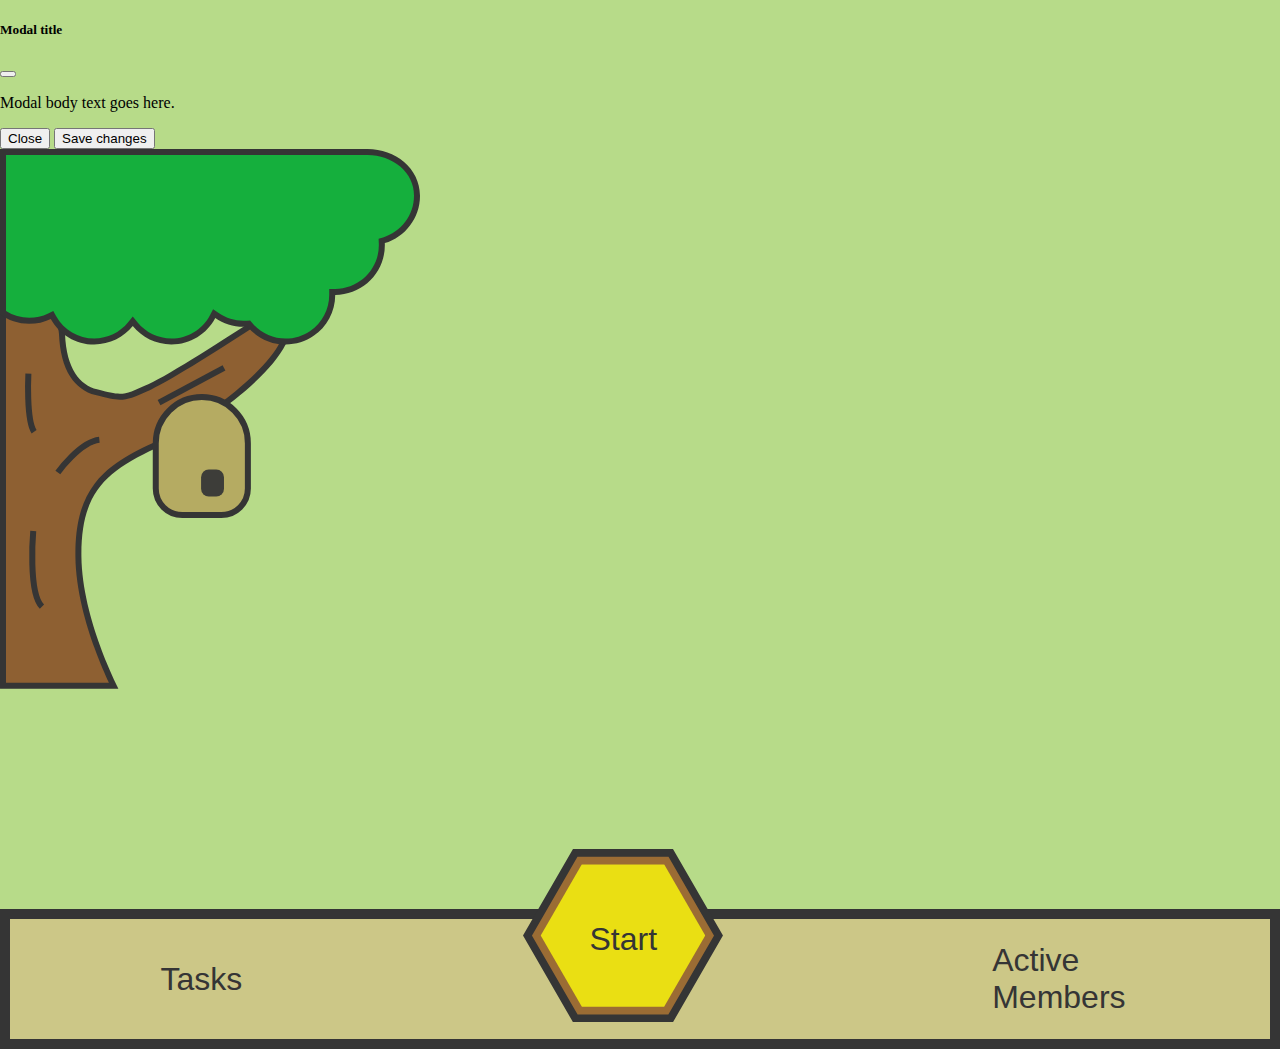
==== index.html @ b9d981a8 "add tasks modal" ====
<!DOCTYPE html>
<html lang="en">

<head>
    <meta charset="UTF-8">
    <meta name="viewport" content="width=device-width, initial-scale=1.0">
    <title>StudyHive</title>
    <link rel="stylesheet" href="styles.css">
    <script src="index.js"></script>
    <link href="https://cdn.jsdelivr.net/npm/bootstrap@5.3.2/dist/css/bootstrap.min.css" rel="stylesheet"
        integrity="sha384-T3c6CoIi6uLrA9TneNEoa7RxnatzjcDSCmG1MXxSR1GAsXEV/Dwwykc2MPK8M2HN" crossorigin="anonymous">
    <link rel="icon" type="image/x-icon" href="./assets/favicon/favicon.ico">
</head>

<body>
    <div id="tasks" class="modal modal-lg" tabindex="-1">
        <div class="modal-dialog">
            <div class="modal-content">
                <div class="modal-header">
                    <h5 class="modal-title">Modal title</h5>
                    <button type="button" class="btn-close" data-bs-dismiss="modal" aria-label="Close"></button>
                </div>
                <div class="modal-body">
                    <p>Modal body text goes here.</p>
                </div>
                <div class="modal-footer">
                    <button type="button" class="btn btn-secondary" data-bs-dismiss="modal">Close</button>
                    <button type="button" class="btn btn-primary">Save changes</button>
                </div>
            </div>
        </div>
    </div>
    <div id="container">
        <div id="game">
            <svg id="tree" data-name="Layer 1" xmlns="http://www.w3.org/2000/svg" viewBox="0 0 700.2 899.76">
                <g>
                    <path
                        d="m5,894.76V243.33c9.04,1.34,27.9,4.73,46.68,11.84,33.38,12.65,50.76,30.45,51.66,52.9,1.15,28.83,7.13,51.84,17.76,68.4,9.55,14.87,22.79,24.62,39.36,28.97,19.46,5.11,29.68,7.52,39.3,7.52,12.88,0,23.23-4.62,43.84-13.83,2.04-.91,4.19-1.87,6.47-2.88,40.55-18.02,178.5-108.86,198.08-121.8,5.6,2.22,20.58,9.2,26.02,22.06,3.36,7.95,2.52,17.1-2.52,27.21-25.92,51.99-121.81,128.51-213.76,170.58-49.61,22.69-77.56,42.17-96.49,67.23-21.81,28.88-31.27,65.29-30.67,118.05,1.02,89.65,45.6,187.96,58.82,215.18H5Z"
                        style="fill: #8e6032;" />
                    <path
                        d="m10,249.2c9.85,1.71,25.01,4.99,40.07,10.71,14.28,5.43,25.61,11.94,33.7,19.36,9.36,8.59,14.13,18.08,14.57,28.99,1.19,29.73,7.43,53.59,18.55,70.9,10.25,15.96,24.48,26.43,42.3,31.11,19.89,5.22,30.37,7.68,40.57,7.68,13.95,0,24.62-4.77,45.88-14.27,2.04-.91,4.19-1.87,6.46-2.88,39.6-17.6,170.46-103.49,196.57-120.72,6,2.69,16.78,8.68,20.88,18.33,2.82,6.64,2.05,14.19-2.38,23.06-25.48,51.12-120.3,126.6-211.37,168.26-50.42,23.07-78.93,42.99-98.4,68.76-11.28,14.94-19.28,31.8-24.45,51.54-5.17,19.76-7.54,42.52-7.23,69.58.63,55.53,17.75,113.7,32.01,152.72,9.01,24.67,17.91,44.76,23.85,57.4H10V249.2m-10-11.57v662.12h197.62s-60.71-115.48-61.9-220.24c-1.19-104.76,38.88-141.63,124.25-180.68,90.14-41.23,188.75-117.9,216.16-172.89,20.71-41.55-28.62-57.06-28.62-57.06,0,0-156.6,103.74-199.45,122.79-25.11,11.16-35.29,16.29-48.28,16.29-9.18,0-19.77-2.56-38.03-7.35-28.32-7.44-51.01-33.21-53.4-92.74C105.95,248.35,0,237.64,0,237.64h0Z"
                        style="fill: #353535;" />
                </g>
                <g>
                    <path
                        d="m476.12,320.95c-23.14,0-44.91-10.2-59.74-27.99l-1.66-1.99-2.59.21c-2.06.17-4.16.25-6.25.25-15.9,0-31.17-4.76-44.17-13.77l-4.64-3.21-2.63,4.99c-13.51,25.61-39.87,41.51-68.8,41.51-23.56,0-45.57-10.5-60.39-28.81l-3.88-4.8-3.89,4.8c-14.83,18.31-36.85,28.81-60.41,28.81-28.26,0-54.34-15.37-68.05-40.12l-2.29-4.13-4.26,2.05c-10.58,5.1-21.93,7.68-33.74,7.68-15.76,0-30.83-4.65-43.74-13.47V5h607.98c21.24,0,42.2,7.49,57.5,20.54,15.94,13.59,24.71,32.13,24.71,52.2,0,17.01-5.39,33.16-15.6,46.71-9.88,13.11-23.92,22.94-39.53,27.68l-3.71,1.13.17,3.87c.05,1.16.08,2.29.08,3.35,0,42.86-34.87,77.73-77.74,77.73h-5v5c0,25.63-12.63,49.6-33.79,64.13-12.97,8.91-28.17,13.61-43.95,13.61Z"
                        style="fill: #15af3d;" />
                    <path
                        d="m612.98,10c20.07,0,39.84,7.05,54.26,19.34,14.81,12.63,22.96,29.81,22.96,48.4,0,15.92-5.05,31.03-14.59,43.71-9.24,12.27-22.38,21.47-36.99,25.9l-7.42,2.25.33,7.74c.05,1.13.07,2.15.07,3.14,0,40.1-32.63,72.73-72.74,72.73h-10v10c0,23.98-11.82,46.41-31.62,60.01-12.13,8.33-26.35,12.73-41.12,12.73-21.65,0-42.02-9.55-55.9-26.19l-3.32-3.99-5.17.42c-1.92.16-3.89.24-5.84.24-14.87,0-29.16-4.45-41.32-12.88l-9.27-6.43-5.27,9.98c-12.64,23.96-37.31,38.85-64.38,38.85-22.04,0-42.64-9.82-56.51-26.95l-7.77-9.59-7.77,9.59c-13.88,17.13-34.48,26.96-56.52,26.96-26.44,0-50.84-14.39-63.67-37.55l-4.58-8.26-8.51,4.1c-9.89,4.77-20.52,7.19-31.57,7.19-13.87,0-27.16-3.84-38.74-11.16V10h602.98m0-10H0v275.55c13.67,9.99,30.52,15.88,48.74,15.88,12.86,0,25.04-2.94,35.91-8.18,14.11,25.47,41.25,42.7,72.42,42.7,25.96,0,49.13-11.95,64.29-30.66,15.15,18.71,38.32,30.66,64.28,30.66,31.77,0,59.36-17.91,73.22-44.18,13.35,9.25,29.56,14.66,47.02,14.66,2.24,0,4.46-.09,6.66-.27,15.18,18.21,38.02,29.79,63.58,29.79,17.36,0,33.47-5.35,46.78-14.49,21.72-14.91,35.96-39.92,35.96-68.25,45.69,0,82.74-37.04,82.74-82.73,0-1.19-.03-2.38-.08-3.56,33.96-10.3,58.68-41.86,58.68-79.18,0-45.7-41.52-77.74-87.22-77.74h0Z"
                        style="fill: #353535;" />
                </g>
                <path d="m55.41,636.97s-8.93,102.7,14.51,126.14"
                    style="fill: none; stroke: #353535; stroke-miterlimit: 10; stroke-width: 10px;" />
                <path d="m96.43,539.23s36.84-51.11,69.21-54.46"
                    style="fill: none; stroke: #353535; stroke-miterlimit: 10; stroke-width: 10px;" />
                <path d="m47.32,374.44s-3.9,76.89,9.49,96.99"
                    style="fill: none; stroke: #353535; stroke-miterlimit: 10; stroke-width: 10px;" />
                <line x1="265.14" y1="422.94" x2="373.42" y2="364.89"
                    style="fill: none; stroke: #353535; stroke-miterlimit: 10; stroke-width: 10px;" />
                <path
                    d="m336.47,413.63h0c42.38,0,76.78,34.41,76.78,76.78v75.69c0,24.43-19.84,44.27-44.27,44.27h-65.03c-24.43,0-44.27-19.84-44.27-44.27v-75.69c0-42.38,34.41-76.78,76.78-76.78Z"
                    style="fill: #b5ab62; stroke: #353535; stroke-miterlimit: 10; stroke-width: 10px;" />
                <rect x="335.22" y="534.41" width="38.19" height="44.83" rx="12.84" ry="12.84" style="fill: #3d3d39;" />
            </svg>
        </div>
        <div id="footer">
            <ul id="navbar">
                <li><button class="nav-btn" type="button" data-bs-toggle="modal" data-bs-target="#tasks">Tasks</button>
                </li>
                <li>
                    <div id="start-btn">
                        <svg data-name="uuid-1a381f9b-8e4e-4014-9151-9b1c3576fd9d" xmlns="http://www.w3.org/2000/svg"
                            xmlns:xlink="http://www.w3.org/1999/xlink" viewBox="0 0 256.67 222.28">
                            <defs>
                                <clipPath id="uuid-3773110d-340b-4125-b277-c23dad71c622">
                                    <polygon
                                        points="181.13 19.7 75.54 19.7 22.75 111.14 75.54 202.58 181.13 202.58 233.92 111.14 181.13 19.7"
                                        style="fill: none;" />
                                </clipPath>
                            </defs>
                            <polygon
                                points="189.61 5 67.05 5 5.77 111.14 67.05 217.28 189.61 217.28 250.89 111.14 189.61 5"
                                style="fill: #9b6c34; stroke: #353535; stroke-miterlimit: 10; stroke-width: 10px;" />
                            <g style="clip-path: url(#uuid-3773110d-340b-4125-b277-c23dad71c622);">
                                <rect id="start-btn-bg" x="17.78" y="19.7" width="221.12" height="187.18"
                                    style="fill: #eadf13;" />
                            </g>
                            <path d="m117.92,112.5c.1,0,.2,0,.3.01h-.3Z" style="fill: none;" />
                            <path d="m170.01,112.5c.26,0,.51,0,.77.01h-1.53c.25,0,.5-.01.76-.01Z" style="fill: none;" />
                            <path d="m222.1,112.5h0s-.3.01-.3.01c.1,0,.2,0,.3-.01Z" style="fill: none;" />
                            <path d="m17.04,112.51c.1,0,.2,0,.3.01h-.3Z" style="fill: none;" />
                            <path d="m69.13,112.51c.26,0,.51,0,.77.01h-1.53c.25,0,.5-.01.76-.01Z" style="fill: none;" />
                            <path d="m118.22,112.51h0s-.3.01-.3.01c.1,0,.2,0,.3-.01Z" style="fill: none;" />
                        </svg>
                        <p id="timer">Start</p>
                    </div>
                </li>
                <li>Active Members</li>
            </ul>
        </div>
    </div>


    <script src="https://cdn.jsdelivr.net/npm/bootstrap@5.3.2/dist/js/bootstrap.bundle.min.js"
        integrity="sha384-C6RzsynM9kWDrMNeT87bh95OGNyZPhcTNXj1NW7RuBCsyN/o0jlpcV8Qyq46cDfL"
        crossorigin="anonymous"></script>
</body>

</html>
---- styles.css ----
html {
    height: 100%;
    margin: 0px;
    padding: 0px;
}

body {
    background-color: #b7db89 !important;
    padding: 0px;
    margin: 0px;
    height: 100%;
}

#container {
    width: 100%;
    height: 100%;
    display: flex;
    flex-direction: column;
    justify-content: space-between;
}

#footer {
    background-color: #ccc787;
    border: #353535 10px solid;
    margin: 0px;
    flex-basis: 100px;
    padding: 10px;
    display: flex;
    justify-content: center;
}

#navbar {
    width: 100%;
    height: 100%;
    display: flex;
    color: #353535;
    flex-direction: row;
    justify-content: space-around;
    align-items: center;
    list-style: none;
    margin: 0px;
    padding: 0px;
}

#navbar li {
    display: inline;
    padding: 10px;
    font-size: 32px;
    font-family: sans-serif;
    flex-basis: 100px;
}

#start-btn {
    width: 200px;
    margin-top: -100px;
    margin-bottom: -20px;
    transition: 0.1s;
    transition-timing-function: ease-in-out;
    position: relative;
}

#tree {
    width: 420px;
}

#start-btn:hover {
    cursor: pointer;
}

#start-btn-bg {
    transition: "y 0.5s";
}

#timer {
    text-align: center;
    padding: 0px;
    margin: 0px;
    position: absolute;
    top: 50%;
    left: 50%;
    transform: translate(-50%, -50%);
}

.nav-btn {
    background-color: transparent;
    color: #353535;
    border: none;
    font-size: 32px;
}
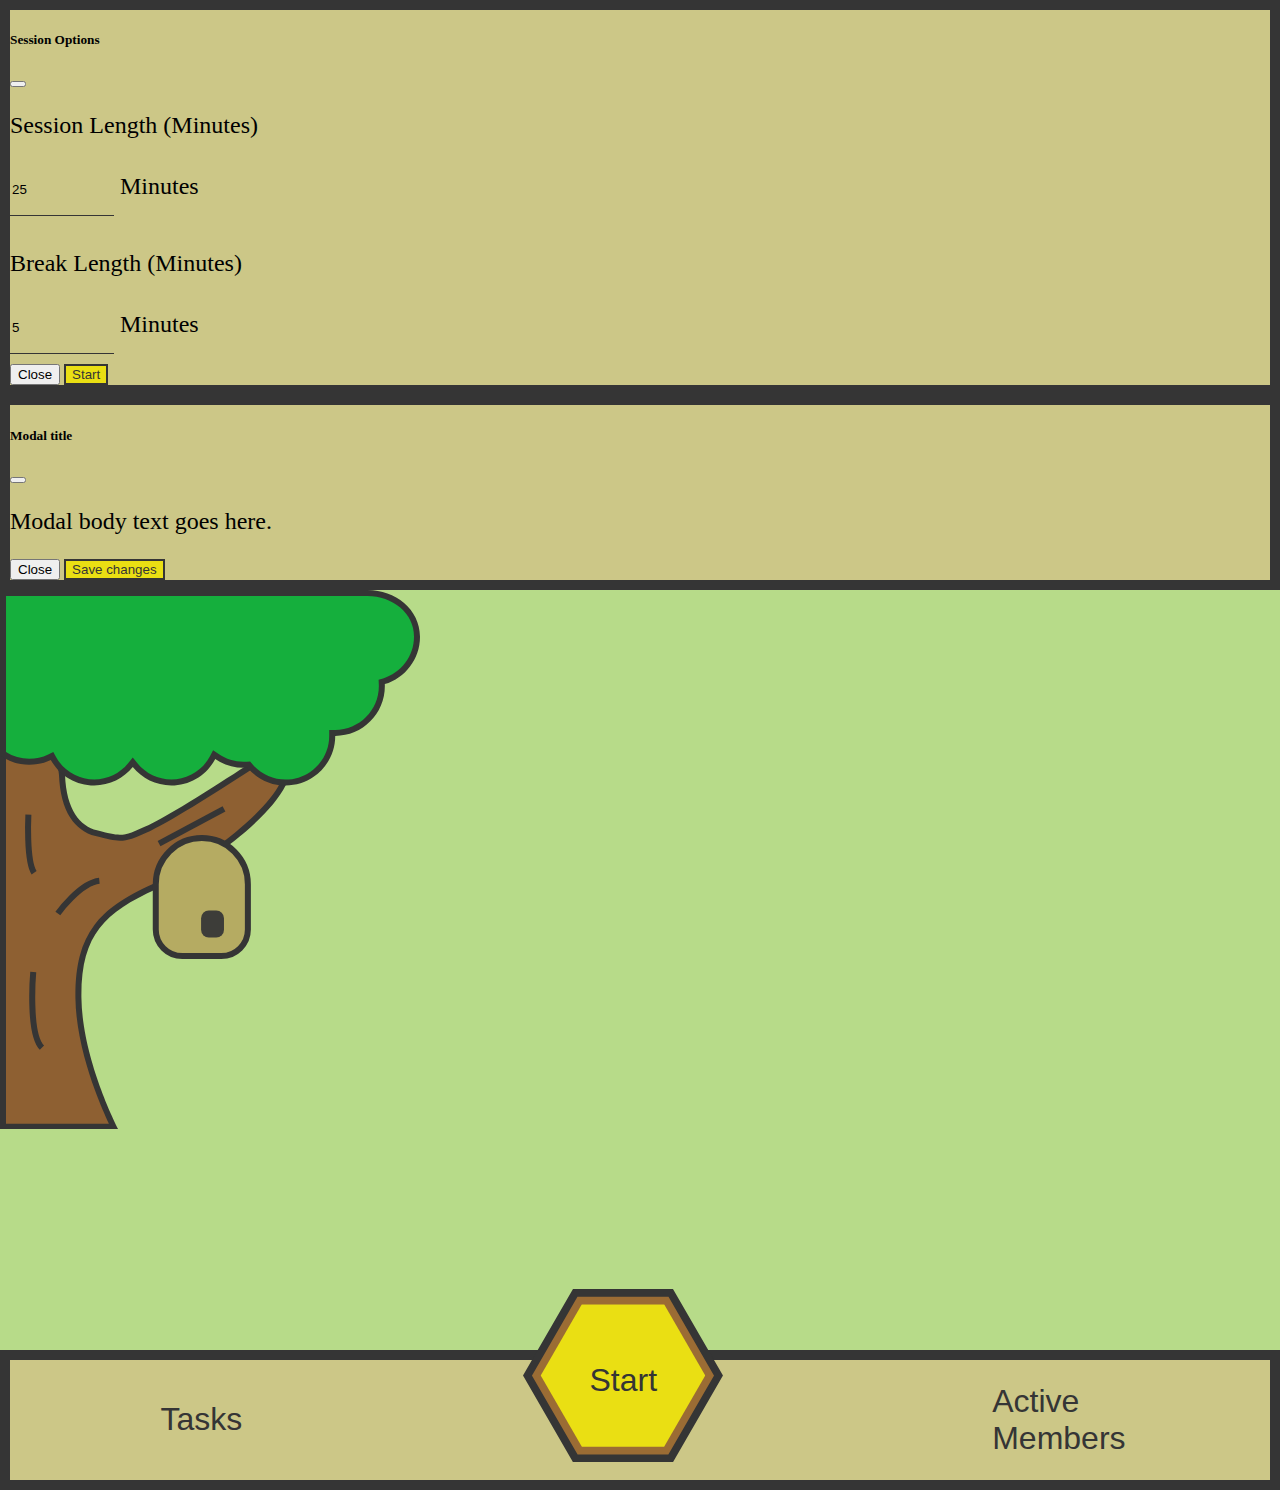
==== commit 355770e2: "add modal to change session length" ====
--- a/index.html
+++ b/index.html
@@ -13,6 +13,28 @@
 </head>
 
 <body>
+    <div id="timer-options-modal" class="modal" tabindex="-1">
+        <div class="modal-dialog">
+            <div class="modal-content">
+                <div class="modal-header">
+                    <h5 class="modal-title">Session Options</h5>
+                    <button type="button" class="btn-close" data-bs-dismiss="modal" aria-label="Close"></button>
+                </div>
+                <div class="modal-body">
+                    <p>Session Length (Minutes)</p>
+                    <input type="number" id="session-length" value="25" min="1" max="300">
+                    <span> Minutes</span>
+                    <p>Break Length (Minutes)</p>
+                    <input type="number" id="break-length" value="5" min="1" max="30">
+                    <span> Minutes</span>
+                </div>
+                <div class="modal-footer">
+                    <button type="button" class="btn" data-bs-dismiss="modal">Close</button>
+                    <button id="modal-start-btn" type="button" class="btn btn-primary">Start</button>
+                </div>
+            </div>
+        </div>
+    </div>
     <div id="tasks" class="modal modal-lg" tabindex="-1">
         <div class="modal-dialog">
             <div class="modal-content">
--- a/styles.css
+++ b/styles.css
@@ -86,4 +86,46 @@
     color: #353535;
     border: none;
     font-size: 32px;
+}
+
+.modal-content {
+    border: 10px solid #353535 !important;
+    border-radius: 0px !important;
+    background-color: #ccc787 !important;
+}
+
+.modal-header,
+.modal-footer {
+    border-color: #9c986b !important;
+}
+
+.modal-body {
+    font-size: 24px;
+}
+
+.modal-body input {
+    width: 100px;
+    height: 50px;
+    margin-bottom: 10px;
+    border: none;
+    border-bottom: 1px solid #353535;
+    background-color: transparent;
+}
+
+.btn-primary {
+    border: 2px solid #353535 !important;
+    background-color: #eadf13 !important;
+    color: #353535 !important;
+}
+
+/* Chrome, Safari, Edge, Opera */
+input::-webkit-outer-spin-button,
+input::-webkit-inner-spin-button {
+    -webkit-appearance: none;
+    margin: 0;
+}
+
+/* Firefox */
+input[type=number] {
+    -moz-appearance: textfield;
 }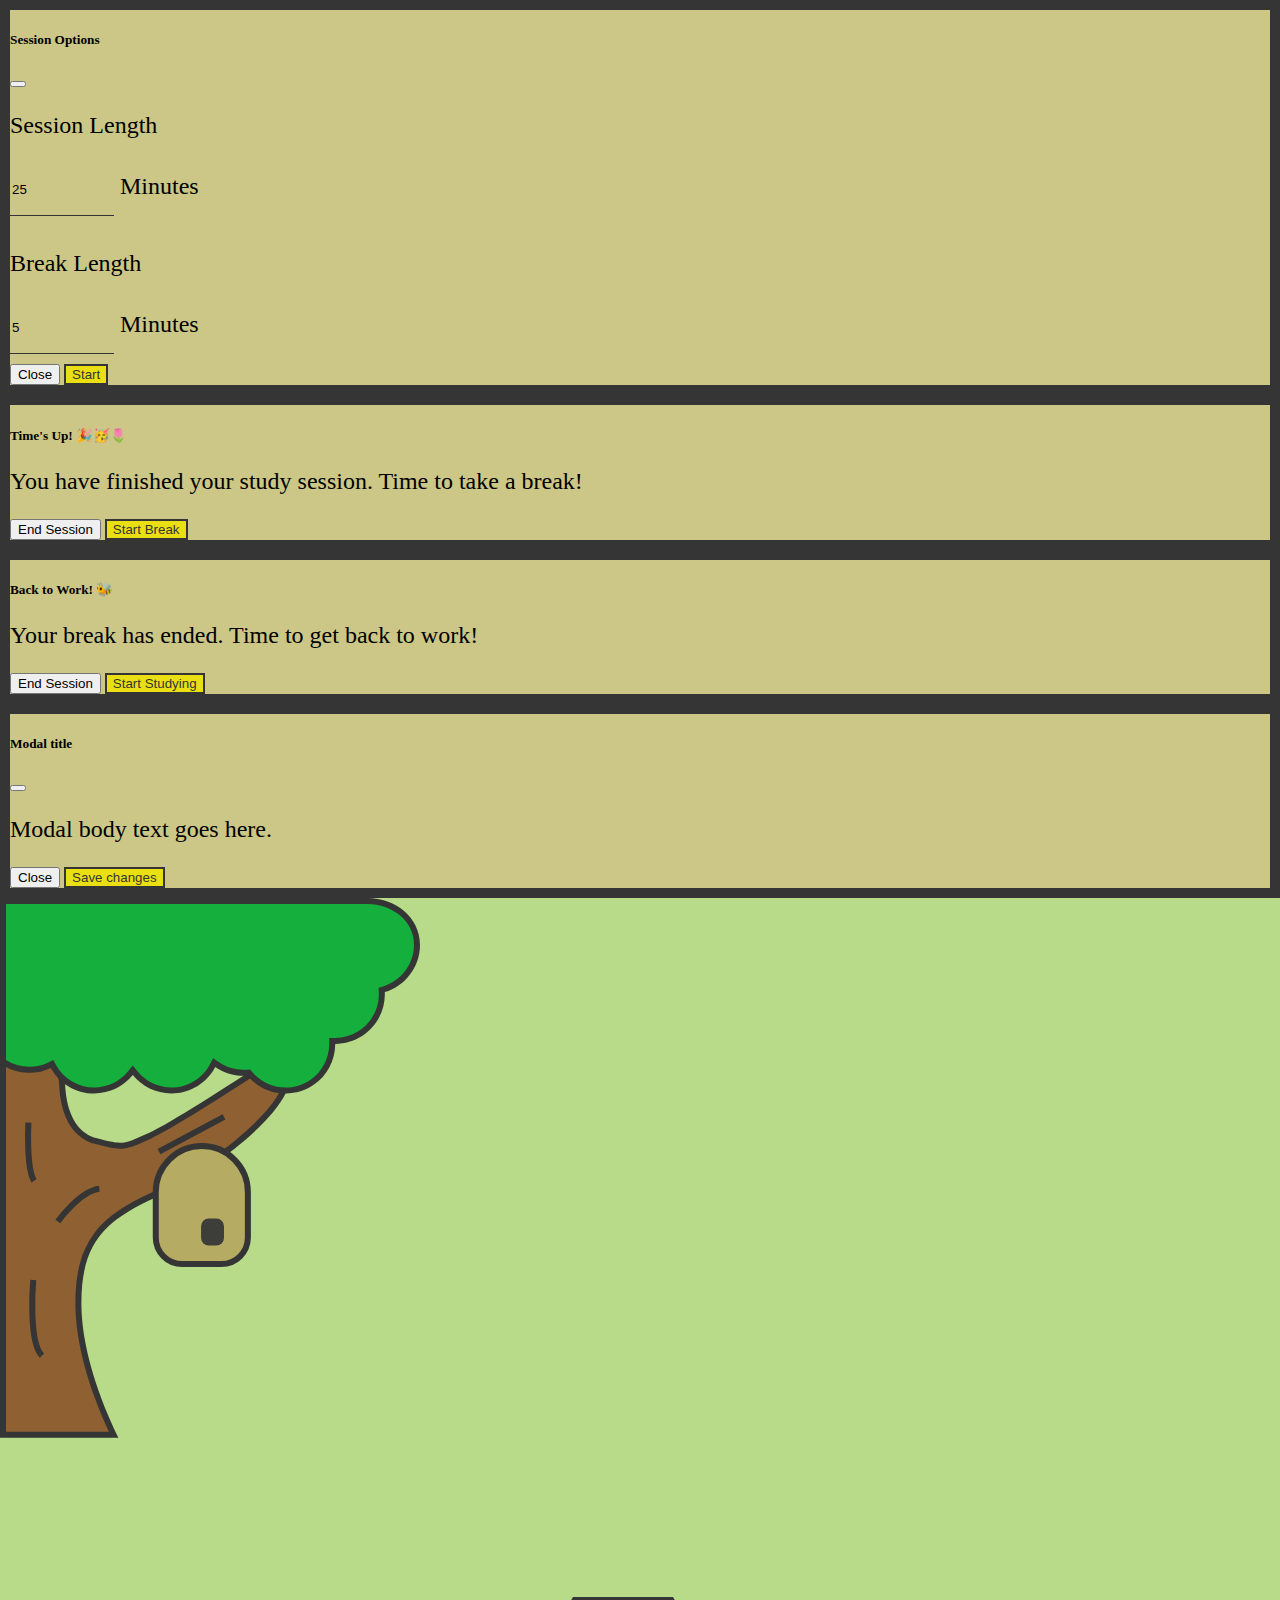
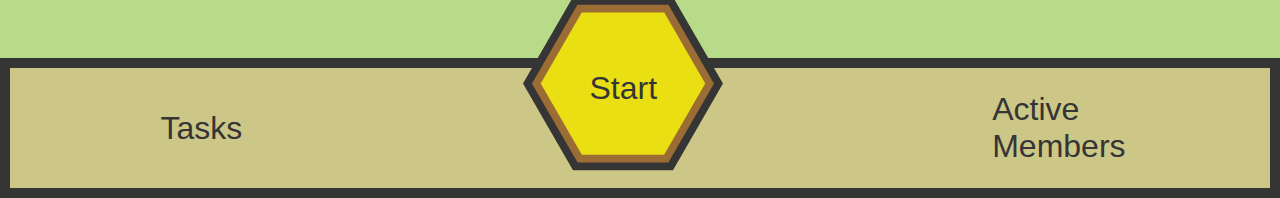
==== commit c3bd7183: "add modals for time up" ====
--- a/index.html
+++ b/index.html
@@ -21,16 +21,53 @@
                     <button type="button" class="btn-close" data-bs-dismiss="modal" aria-label="Close"></button>
                 </div>
                 <div class="modal-body">
-                    <p>Session Length (Minutes)</p>
+                    <p>Session Length</p>
                     <input type="number" id="session-length" value="25" min="1" max="300">
                     <span> Minutes</span>
-                    <p>Break Length (Minutes)</p>
+                    <p>Break Length</p>
                     <input type="number" id="break-length" value="5" min="1" max="30">
                     <span> Minutes</span>
                 </div>
                 <div class="modal-footer">
                     <button type="button" class="btn" data-bs-dismiss="modal">Close</button>
-                    <button id="modal-start-btn" type="button" class="btn btn-primary">Start</button>
+                    <button id="modal-start-btn" type="button" class="btn btn-primary"
+                        data-bs-dismiss="modal">Start</button>
+                </div>
+            </div>
+        </div>
+    </div>
+    <div id="study-over-modal" class="modal" tabindex="-1">
+        <div class="modal-dialog">
+            <div class="modal-content">
+                <div class="modal-header">
+                    <h5 class="modal-title">Time's Up! 🎉🥳🌷</h5>
+                </div>
+                <div class="modal-body">
+                    <p>You have finished your study session. Time to take a break!</p>
+                </div>
+                <div class="modal-footer">
+                    <button type="button" class="btn" data-bs-dismiss="modal"
+                        onclick="localStorage.removeItem('session')">End Session</button>
+                    <button type="button" class="btn btn-primary" data-bs-dismiss="modal" onclick="startBreak()">Start
+                        Break</button>
+                </div>
+            </div>
+        </div>
+    </div>
+    <div id="break-over-modal" class="modal" tabindex="-1">
+        <div class="modal-dialog">
+            <div class="modal-content">
+                <div class="modal-header">
+                    <h5 class="modal-title">Back to Work! 🐝</h5>
+                </div>
+                <div class="modal-body">
+                    <p>Your break has ended. Time to get back to work!</p>
+                </div>
+                <div class="modal-footer">
+                    <button type="button" class="btn" data-bs-dismiss="modal"
+                        onclick="localStorage.removeItem('session')">End Session</button>
+                    <button type="button" class="btn btn-primary" data-bs-dismiss="modal" onclick="endBreak()">Start
+                        Studying</button>
                 </div>
             </div>
         </div>
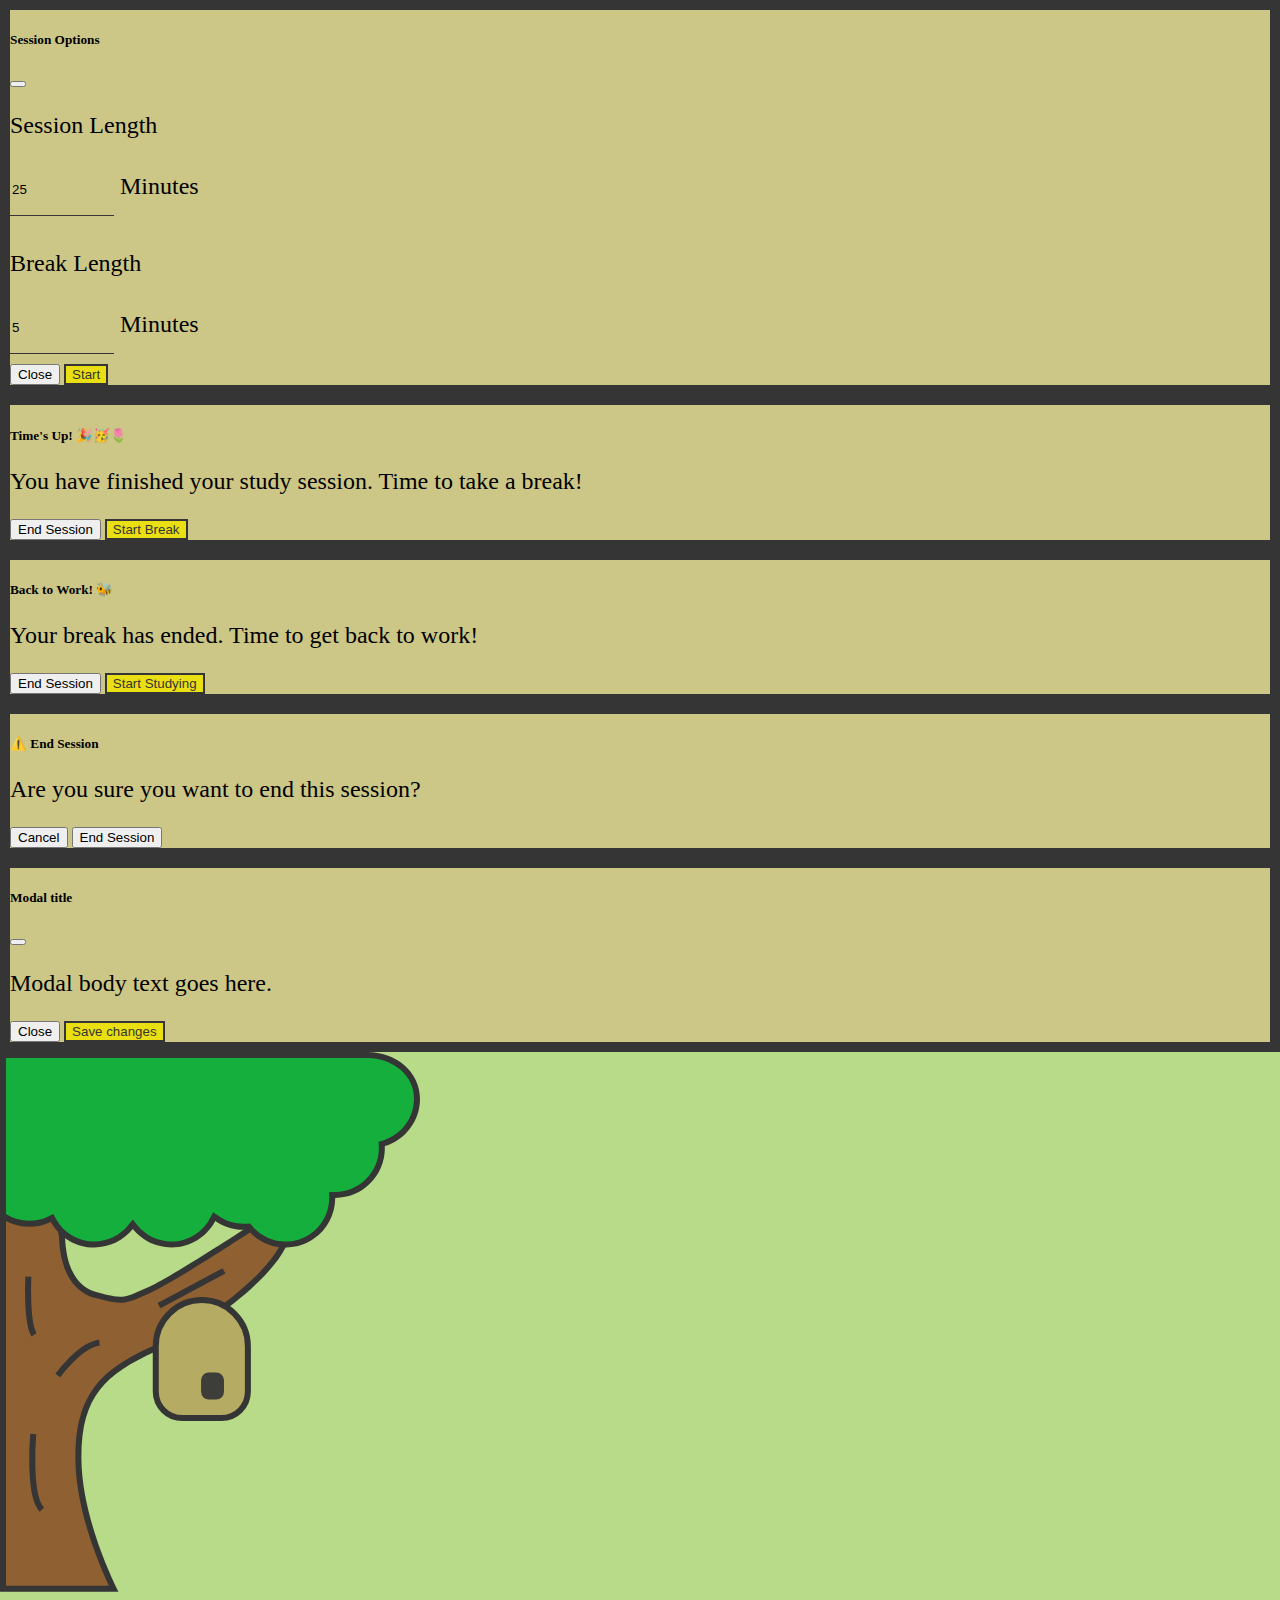
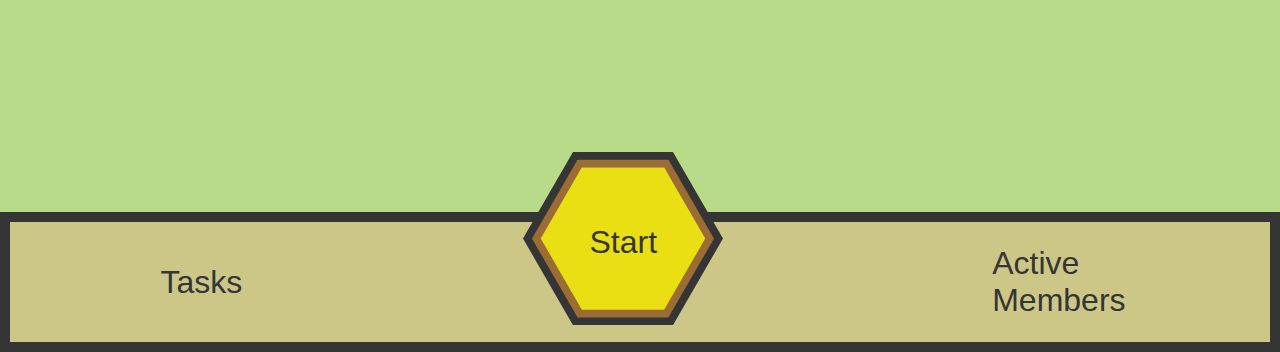
==== commit ab13000a: "fix bug with validating times" ====
--- a/index.html
+++ b/index.html
@@ -22,16 +22,15 @@
                 </div>
                 <div class="modal-body">
                     <p>Session Length</p>
-                    <input type="number" id="session-length" value="25" min="1" max="300">
+                    <input type="number" id="session-length" value="25" min="0" max="300">
                     <span> Minutes</span>
                     <p>Break Length</p>
-                    <input type="number" id="break-length" value="5" min="1" max="30">
+                    <input type="number" id="break-length" value="5" min="0" max="30">
                     <span> Minutes</span>
                 </div>
                 <div class="modal-footer">
                     <button type="button" class="btn" data-bs-dismiss="modal">Close</button>
-                    <button id="modal-start-btn" type="button" class="btn btn-primary"
-                        data-bs-dismiss="modal">Start</button>
+                    <button id="modal-start-btn" type="button" class="btn btn-primary">Start</button>
                 </div>
             </div>
         </div>
@@ -68,6 +67,23 @@
                         onclick="localStorage.removeItem('session')">End Session</button>
                     <button type="button" class="btn btn-primary" data-bs-dismiss="modal" onclick="endBreak()">Start
                         Studying</button>
+                </div>
+            </div>
+        </div>
+    </div>
+    <div id="end-session-modal" class="modal" tabindex="-1">
+        <div class="modal-dialog">
+            <div class="modal-content">
+                <div class="modal-header">
+                    <h5 class="modal-title">⚠️ End Session</h5>
+                </div>
+                <div class="modal-body">
+                    <p>Are you sure you want to end this session?</p>
+                </div>
+                <div class="modal-footer">
+                    <button type="button" class="btn" data-bs-dismiss="modal">Cancel</button>
+                    <button type="button" class="btn btn-danger" data-bs-dismiss="modal" onclick="endSession()">End
+                        Session</button>
                 </div>
             </div>
         </div>
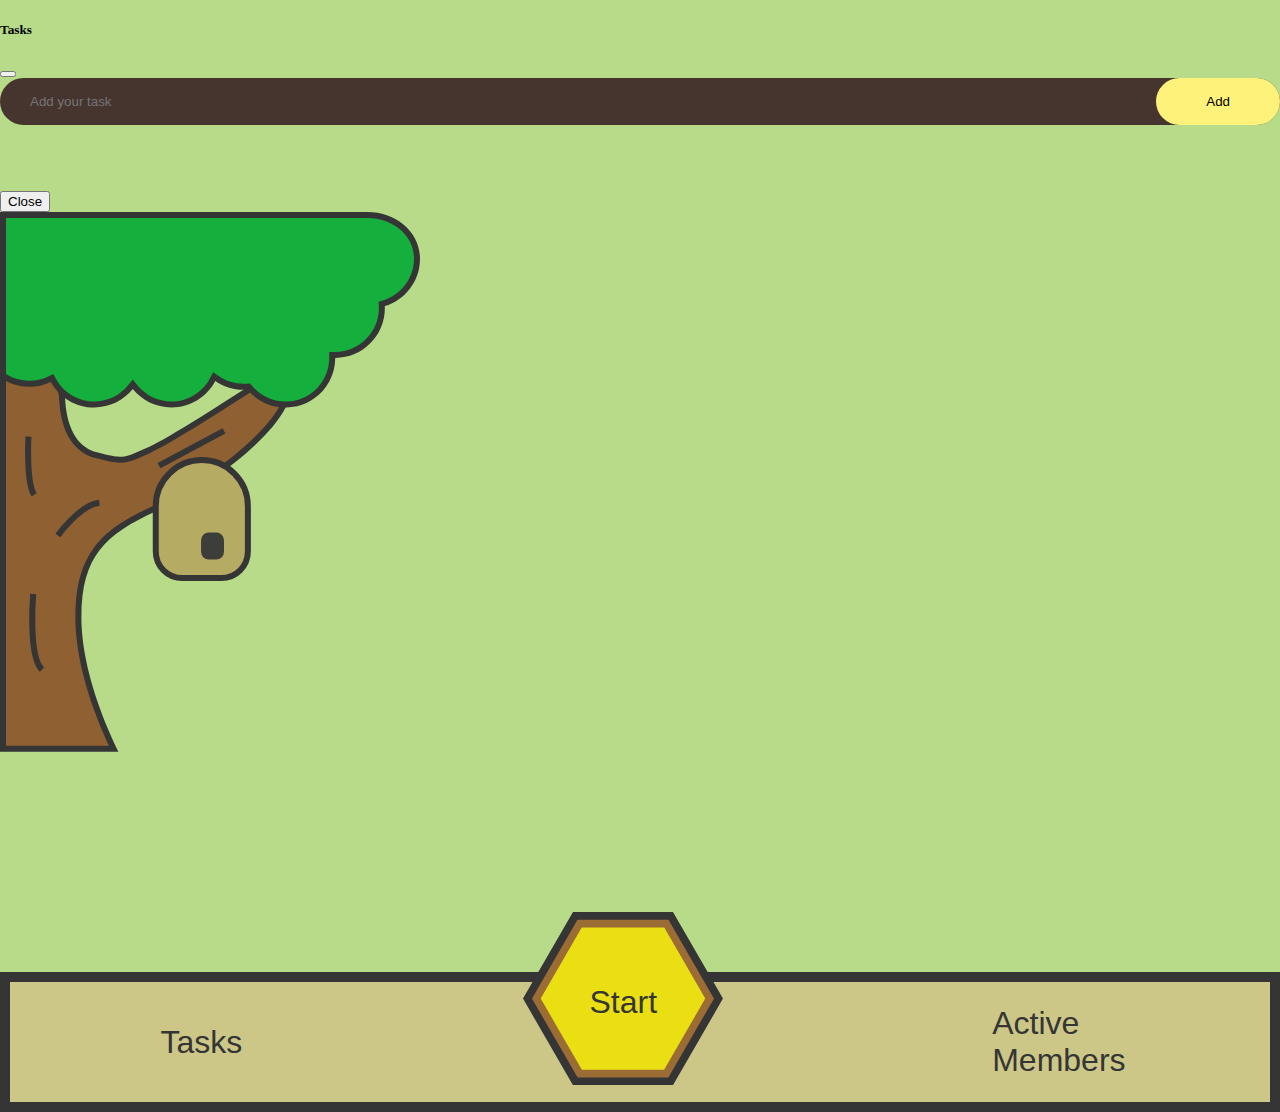
==== commit 64d9c52e: "work on tasks" ====
--- a/index.html
+++ b/index.html
@@ -13,94 +13,31 @@
 </head>
 
 <body>
-    <div id="timer-options-modal" class="modal" tabindex="-1">
-        <div class="modal-dialog">
-            <div class="modal-content">
-                <div class="modal-header">
-                    <h5 class="modal-title">Session Options</h5>
-                    <button type="button" class="btn-close" data-bs-dismiss="modal" aria-label="Close"></button>
-                </div>
-                <div class="modal-body">
-                    <p>Session Length</p>
-                    <input type="number" id="session-length" value="25" min="0" max="300">
-                    <span> Minutes</span>
-                    <p>Break Length</p>
-                    <input type="number" id="break-length" value="5" min="0" max="30">
-                    <span> Minutes</span>
-                </div>
-                <div class="modal-footer">
-                    <button type="button" class="btn" data-bs-dismiss="modal">Close</button>
-                    <button id="modal-start-btn" type="button" class="btn btn-primary">Start</button>
-                </div>
-            </div>
-        </div>
-    </div>
-    <div id="study-over-modal" class="modal" tabindex="-1">
-        <div class="modal-dialog">
-            <div class="modal-content">
-                <div class="modal-header">
-                    <h5 class="modal-title">Time's Up! 🎉🥳🌷</h5>
-                </div>
-                <div class="modal-body">
-                    <p>You have finished your study session. Time to take a break!</p>
-                </div>
-                <div class="modal-footer">
-                    <button type="button" class="btn" data-bs-dismiss="modal"
-                        onclick="localStorage.removeItem('session')">End Session</button>
-                    <button type="button" class="btn btn-primary" data-bs-dismiss="modal" onclick="startBreak()">Start
-                        Break</button>
-                </div>
-            </div>
-        </div>
-    </div>
-    <div id="break-over-modal" class="modal" tabindex="-1">
-        <div class="modal-dialog">
-            <div class="modal-content">
-                <div class="modal-header">
-                    <h5 class="modal-title">Back to Work! 🐝</h5>
-                </div>
-                <div class="modal-body">
-                    <p>Your break has ended. Time to get back to work!</p>
-                </div>
-                <div class="modal-footer">
-                    <button type="button" class="btn" data-bs-dismiss="modal"
-                        onclick="localStorage.removeItem('session')">End Session</button>
-                    <button type="button" class="btn btn-primary" data-bs-dismiss="modal" onclick="endBreak()">Start
-                        Studying</button>
-                </div>
-            </div>
-        </div>
-    </div>
-    <div id="end-session-modal" class="modal" tabindex="-1">
-        <div class="modal-dialog">
-            <div class="modal-content">
-                <div class="modal-header">
-                    <h5 class="modal-title">⚠️ End Session</h5>
-                </div>
-                <div class="modal-body">
-                    <p>Are you sure you want to end this session?</p>
-                </div>
-                <div class="modal-footer">
-                    <button type="button" class="btn" data-bs-dismiss="modal">Cancel</button>
-                    <button type="button" class="btn btn-danger" data-bs-dismiss="modal" onclick="endSession()">End
-                        Session</button>
-                </div>
-            </div>
-        </div>
-    </div>
     <div id="tasks" class="modal modal-lg" tabindex="-1">
         <div class="modal-dialog">
             <div class="modal-content">
                 <div class="modal-header">
-                    <h5 class="modal-title">Modal title</h5>
+                    <h5 class="modal-title">Tasks</h5>
                     <button type="button" class="btn-close" data-bs-dismiss="modal" aria-label="Close"></button>
                 </div>
                 <div class="modal-body">
-                    <p>Modal body text goes here.</p>
+                    <div class="task-row">
+                        <input type="text" id="input-box" placeholder="Add your task">
+                        <button onclick="addTask()" id="add-task-button">Add</button>
+                    </div>
+                    <ul id = "tasks-list">
+                        <!-- <input type="checkbox">
+                        <span class="checkmark"></span> -->
+                        <!-- <li>Task 1</li>
+                        <li>Task 2</li>
+                        <li>Task 3</li> 
+                        <p>Modal body text goes here.</p>
+                    -->
+                    </ul>
+                    
                 </div>
                 <div class="modal-footer">
                     <button type="button" class="btn btn-secondary" data-bs-dismiss="modal">Close</button>
-                    <button type="button" class="btn btn-primary">Save changes</button>
                 </div>
             </div>
         </div>
--- a/styles.css
+++ b/styles.css
@@ -88,44 +88,54 @@
     font-size: 32px;
 }
 
-.modal-content {
-    border: 10px solid #353535 !important;
-    border-radius: 0px !important;
-    background-color: #ccc787 !important;
+.task-row{
+    display: flex;
+    align-items: center;
+    justify-content: space-between;
+    background: #46342f;
+    border-radius: 30px;
+    padding-left: 20px;
+    margin-bottom: 25px;
 }
 
-.modal-header,
-.modal-footer {
-    border-color: #9c986b !important;
+input{
+    flex: 1;
+    border: none;
+    outline: none;
+    background: transparent;
+    padding: 10px;
+    font-weight: 14px;
 }
 
-.modal-body {
-    font-size: 24px;
+#add-task-button{ /*to hexagon later or msth*/
+    border: none;
+    outline: none;  
+    cursor: pointer;
+    padding: 16px 50px;
+    background: #fff27b;
+    border-radius: 40px; 
 }
 
-.modal-body input {
-    width: 100px;
-    height: 50px;
-    margin-bottom: 10px;
-    border: none;
-    border-bottom: 1px solid #353535;
-    background-color: transparent;
+#tasks-list{
+    list-style: none;
+    font-size: 17px;
+    padding: 12px 8px 12px 50px;
+    user-select: none;
+    /* cursor: none; */
 }
 
-.btn-primary {
-    border: 2px solid #353535 !important;
-    background-color: #eadf13 !important;
-    color: #353535 !important;
+#one-task .checkmark:after{
+    left: 9px;
+    top: 5px;
+    width: 5px;
+    height: 10px;
+    border: solid white;
+    border-width: 0 3px 3px 0;
+    -webkit-transform: rotate(45deg);
+    -ms-transform: rotate(45deg);
+    transform: rotate(45deg);
 }
 
-/* Chrome, Safari, Edge, Opera */
-input::-webkit-outer-spin-button,
-input::-webkit-inner-spin-button {
-    -webkit-appearance: none;
-    margin: 0;
-}
-
-/* Firefox */
-input[type=number] {
-    -moz-appearance: textfield;
+.colorpicker{
+    
 }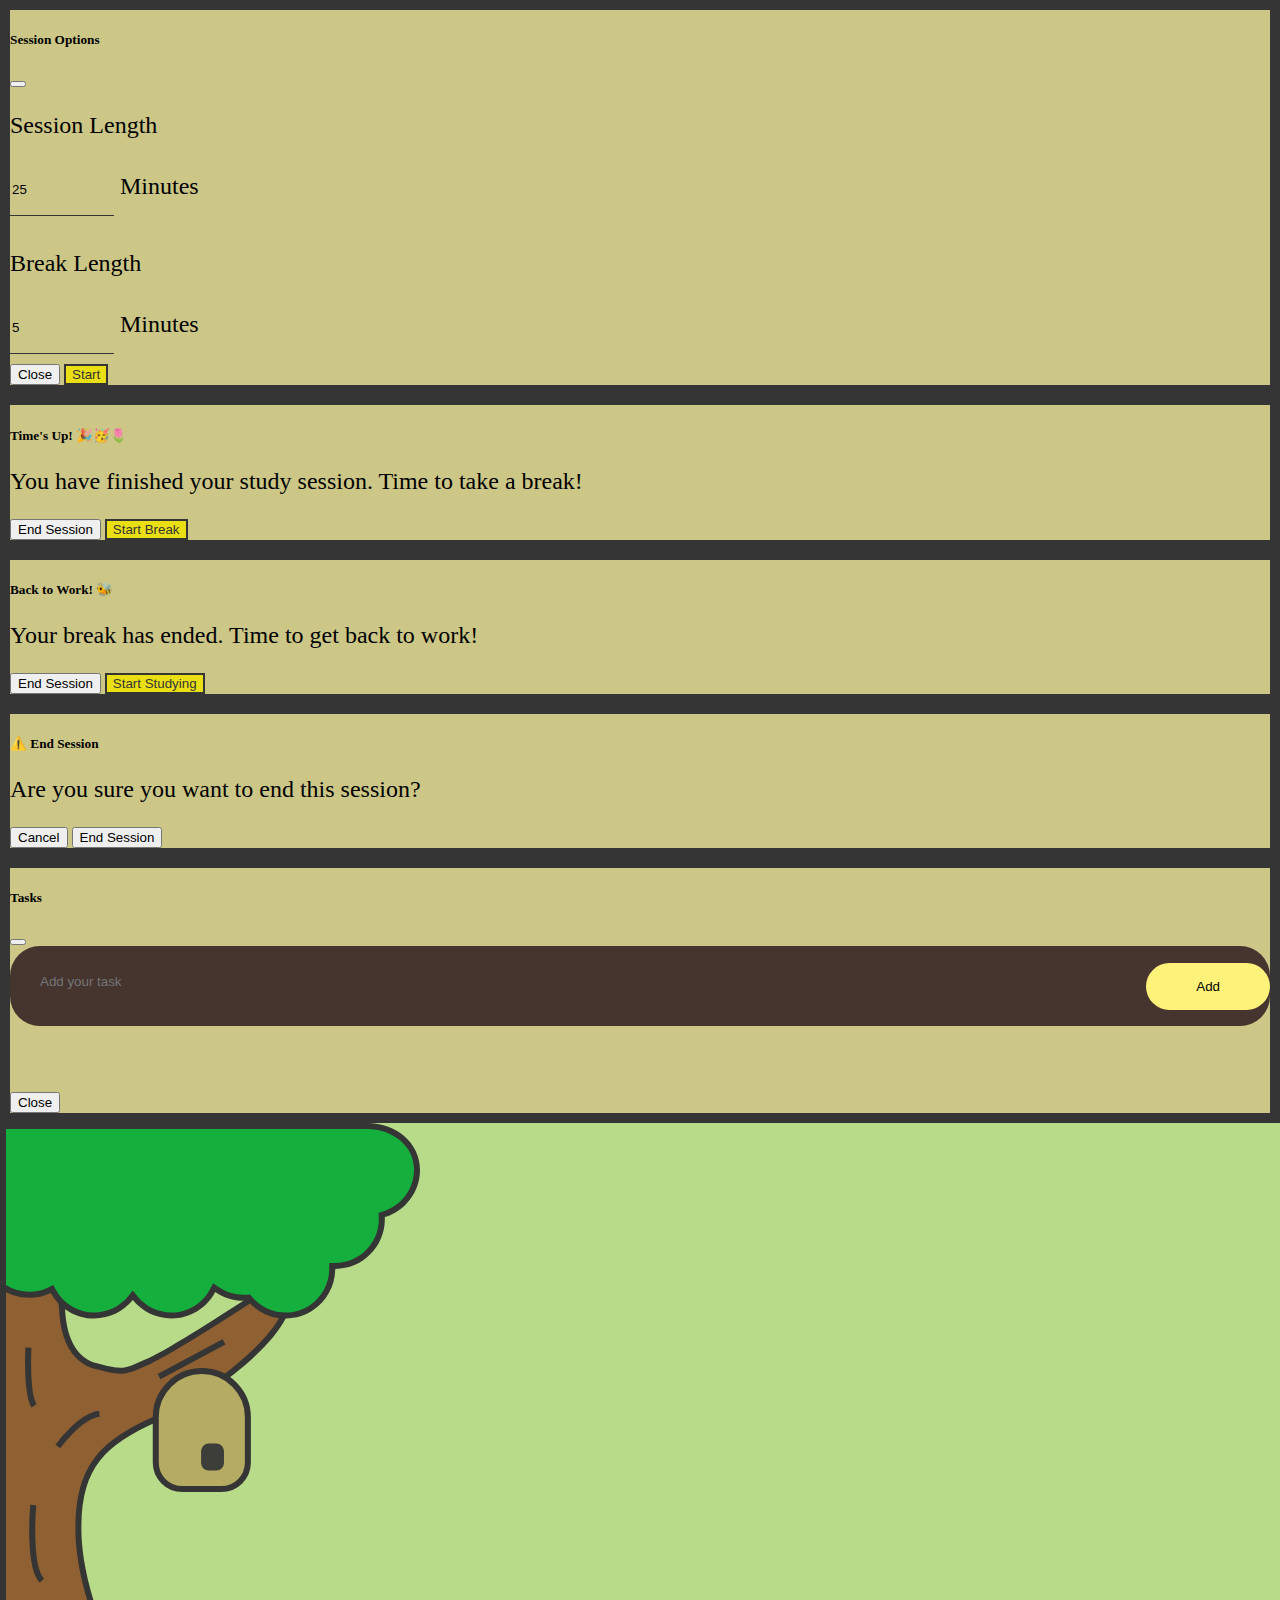
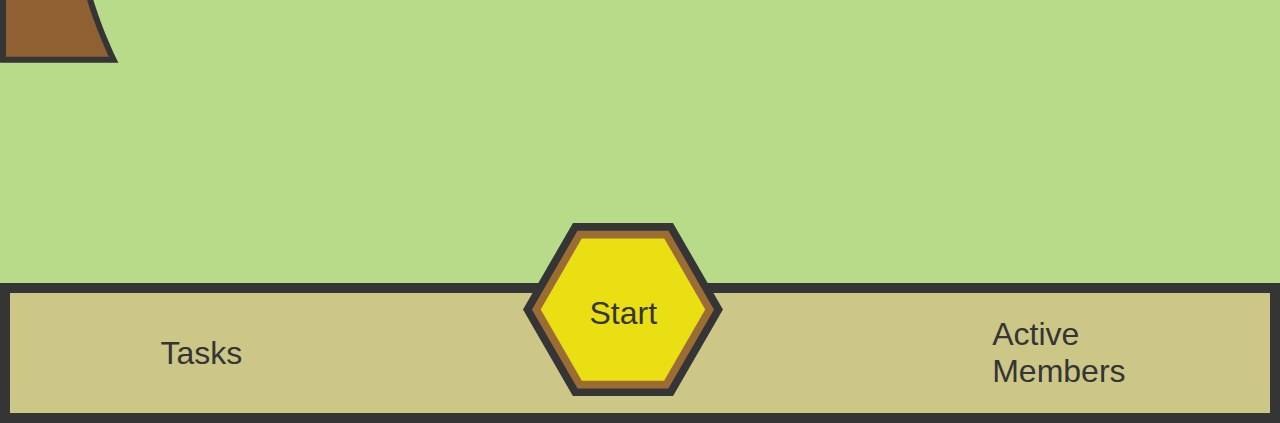
==== commit e4ef7f73: "Merge branch 'main' into tasks-modal" ====
--- a/index.html
+++ b/index.html
@@ -13,6 +13,81 @@
 </head>
 
 <body>
+    <div id="timer-options-modal" class="modal" tabindex="-1">
+        <div class="modal-dialog">
+            <div class="modal-content">
+                <div class="modal-header">
+                    <h5 class="modal-title">Session Options</h5>
+                    <button type="button" class="btn-close" data-bs-dismiss="modal" aria-label="Close"></button>
+                </div>
+                <div class="modal-body">
+                    <p>Session Length</p>
+                    <input type="number" id="session-length" value="25" min="0" max="300">
+                    <span> Minutes</span>
+                    <p>Break Length</p>
+                    <input type="number" id="break-length" value="5" min="0" max="30">
+                    <span> Minutes</span>
+                </div>
+                <div class="modal-footer">
+                    <button type="button" class="btn" data-bs-dismiss="modal">Close</button>
+                    <button id="modal-start-btn" type="button" class="btn btn-primary">Start</button>
+                </div>
+            </div>
+        </div>
+    </div>
+    <div id="study-over-modal" class="modal" tabindex="-1">
+        <div class="modal-dialog">
+            <div class="modal-content">
+                <div class="modal-header">
+                    <h5 class="modal-title">Time's Up! 🎉🥳🌷</h5>
+                </div>
+                <div class="modal-body">
+                    <p>You have finished your study session. Time to take a break!</p>
+                </div>
+                <div class="modal-footer">
+                    <button type="button" class="btn" data-bs-dismiss="modal"
+                        onclick="localStorage.removeItem('session')">End Session</button>
+                    <button type="button" class="btn btn-primary" data-bs-dismiss="modal" onclick="startBreak()">Start
+                        Break</button>
+                </div>
+            </div>
+        </div>
+    </div>
+    <div id="break-over-modal" class="modal" tabindex="-1">
+        <div class="modal-dialog">
+            <div class="modal-content">
+                <div class="modal-header">
+                    <h5 class="modal-title">Back to Work! 🐝</h5>
+                </div>
+                <div class="modal-body">
+                    <p>Your break has ended. Time to get back to work!</p>
+                </div>
+                <div class="modal-footer">
+                    <button type="button" class="btn" data-bs-dismiss="modal"
+                        onclick="localStorage.removeItem('session')">End Session</button>
+                    <button type="button" class="btn btn-primary" data-bs-dismiss="modal" onclick="endBreak()">Start
+                        Studying</button>
+                </div>
+            </div>
+        </div>
+    </div>
+    <div id="end-session-modal" class="modal" tabindex="-1">
+        <div class="modal-dialog">
+            <div class="modal-content">
+                <div class="modal-header">
+                    <h5 class="modal-title">⚠️ End Session</h5>
+                </div>
+                <div class="modal-body">
+                    <p>Are you sure you want to end this session?</p>
+                </div>
+                <div class="modal-footer">
+                    <button type="button" class="btn" data-bs-dismiss="modal">Cancel</button>
+                    <button type="button" class="btn btn-danger" data-bs-dismiss="modal" onclick="endSession()">End
+                        Session</button>
+                </div>
+            </div>
+        </div>
+    </div>
     <div id="tasks" class="modal modal-lg" tabindex="-1">
         <div class="modal-dialog">
             <div class="modal-content">
@@ -22,7 +97,7 @@
                 </div>
                 <div class="modal-body">
                     <div class="task-row">
-                        <input type="text" id="input-box" placeholder="Add your task">
+                        <input type="text" id="task-input-box" placeholder="Add your task">
                         <button onclick="addTask()" id="add-task-button">Add</button>
                     </div>
                     <ul id = "tasks-list">
--- a/styles.css
+++ b/styles.css
@@ -88,6 +88,7 @@
     font-size: 32px;
 }
 
+
 .task-row{
     display: flex;
     align-items: center;
@@ -98,7 +99,7 @@
     margin-bottom: 25px;
 }
 
-input{
+#task-input-box {
     flex: 1;
     border: none;
     outline: none;
@@ -135,7 +136,45 @@
     -ms-transform: rotate(45deg);
     transform: rotate(45deg);
 }
+  
+.modal-content {
+    border: 10px solid #353535 !important;
+    border-radius: 0px !important;
+    background-color: #ccc787 !important;
+}
 
-.colorpicker{
-    
+.modal-header,
+.modal-footer {
+    border-color: #9c986b !important;
+}
+
+.modal-body {
+    font-size: 24px;
+}
+
+.modal-body input {
+    width: 100px;
+    height: 50px;
+    margin-bottom: 10px;
+    border: none;
+    border-bottom: 1px solid #353535;
+    background-color: transparent;
+}
+
+.btn-primary {
+    border: 2px solid #353535 !important;
+    background-color: #eadf13 !important;
+    color: #353535 !important;
+}
+
+/* Chrome, Safari, Edge, Opera */
+input::-webkit-outer-spin-button,
+input::-webkit-inner-spin-button {
+    -webkit-appearance: none;
+    margin: 0;
+}
+
+/* Firefox */
+input[type=number] {
+    -moz-appearance: textfield;
 }